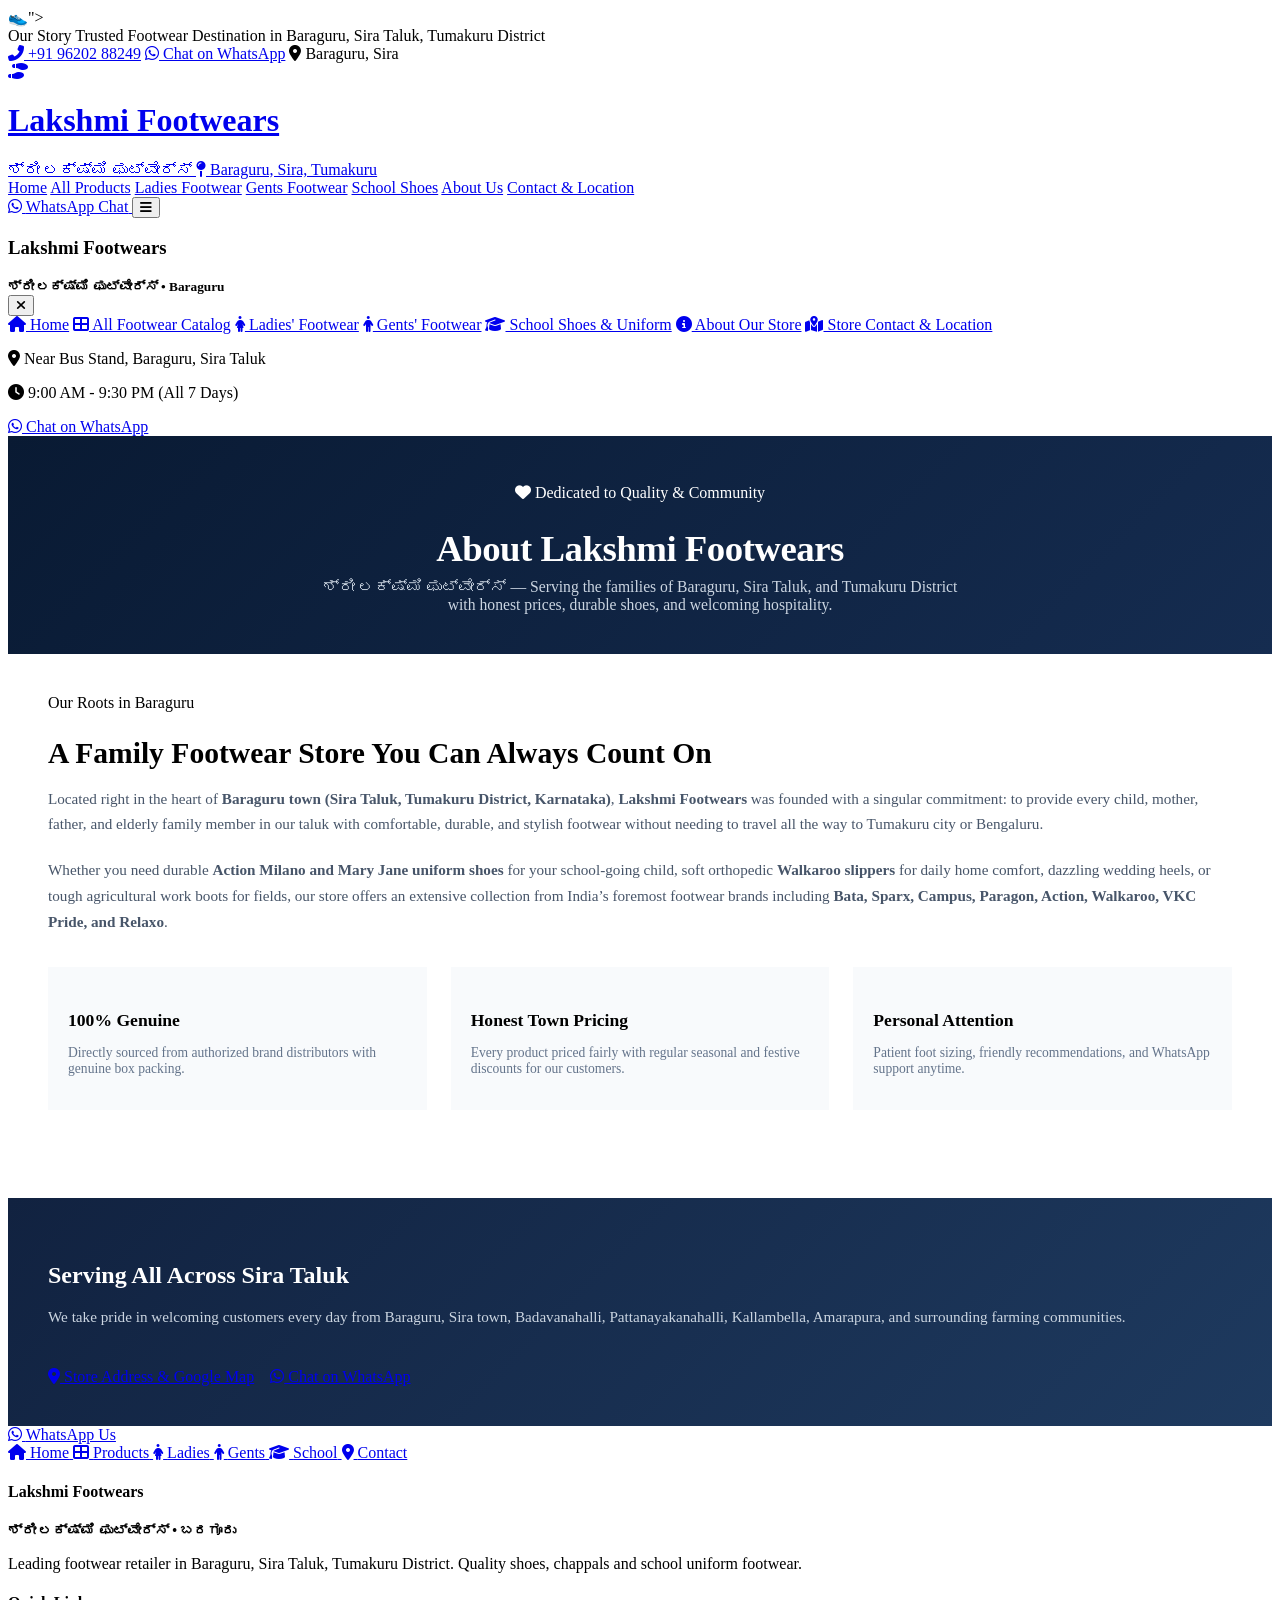
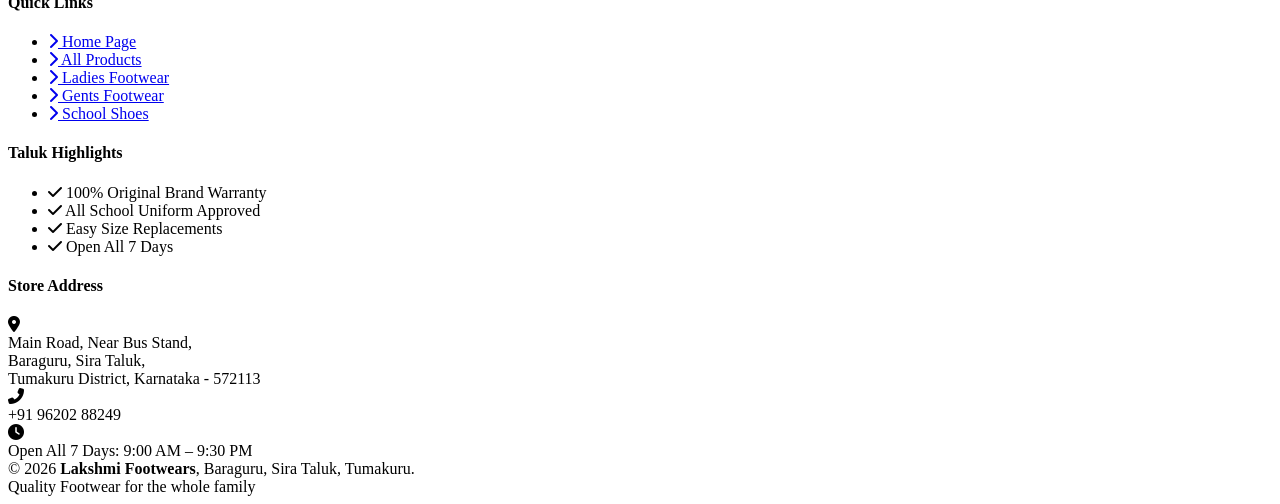
==== about.html @ 3af25283 "Add files via upload" ====
<!DOCTYPE html>
<html lang="en">
<head>
  <meta charset="UTF-8">
  <meta name="viewport" content="width=device-width, initial-scale=1.0">
  <title>About Us | Lakshmi Footwears, Baraguru, Sira Taluk, Tumakuru</title>
  <meta name="description" content="Learn about Lakshmi Footwears in Baraguru, Sira Taluk, Tumakuru. Serving families with branded footwear, ladies heels, gents shoes, and school uniform footwear.">
  
  <!-- Favicon -->
  <link rel="icon" type="image/svg+xml" href="images/favicon.svg"><text y=%22.9em%22 font-size=%2290%22>👟</text></svg>">
  
  <!-- Google Fonts: Poppins -->
  <link rel="preconnect" href="https://fonts.googleapis.com">
  <link rel="preconnect" href="https://fonts.gstatic.com" crossorigin>
  <link href="https://fonts.googleapis.com/css2?family=Poppins:wght@300;400;500;600;700;800&display=swap" rel="stylesheet">
  
  <!-- Font Awesome Icons -->
  <link rel="stylesheet" href="https://cdnjs.cloudflare.com/ajax/libs/font-awesome/6.4.0/css/all.min.css">
  
  <!-- Main Stylesheet -->
  <link rel="stylesheet" href="css/style.css">
</head>
<body>

  <!-- Top Announcement Bar -->
  <aside class="top-strip" aria-label="Announcement">
    <div class="container top-strip-inner">
      <div class="top-strip-text">
        <span class="top-badge">Our Story</span>
        <span>Trusted Footwear Destination in Baraguru, Sira Taluk, Tumakuru District</span>
      </div>
      <div class="top-strip-contacts">
        <a href="tel:+919620288249"><i class="fas fa-phone-alt"></i> +91 96202 88249</a>
        <a href="https://wa.me/919620288249" target="_blank"><i class="fab fa-whatsapp"></i> Chat on WhatsApp</a>
        <span><i class="fas fa-map-marker-alt"></i> Baraguru, Sira</span>
      </div>
    </div>
  </aside>

  <!-- Main Navigation Header -->
  <header class="main-header">
    <div class="container header-inner">
      <a href="index.html" class="brand-logo" aria-label="Lakshmi Footwears Home">
        <div class="logo-icon">
          <i class="fas fa-shoe-prints"></i>
        </div>
        <div class="logo-text">
          <h1>Lakshmi Footwears</h1>
          <span class="kannada-sub">ಶ್ರೀ ಲಕ್ಷ್ಮಿ ಫುಟ್‌ವೇರ್ಸ್</span>
          <span class="location-tag"><i class="fas fa-map-pin"></i> Baraguru, Sira, Tumakuru</span>
        </div>
      </a>

      <!-- Desktop Nav -->
      <nav class="main-nav" aria-label="Main Navigation">
        <a href="index.html" class="nav-link">Home</a>
        <a href="products.html" class="nav-link">All Products</a>
        <a href="ladies.html" class="nav-link">Ladies Footwear</a>
        <a href="gents.html" class="nav-link">Gents Footwear</a>
        <a href="school-shoes.html" class="nav-link">School Shoes</a>
        <a href="about.html" class="nav-link active">About Us</a>
        <a href="contact.html" class="nav-link">Contact & Location</a>
      </nav>

      <!-- Header Actions -->
      <div class="header-actions">
        <a href="https://wa.me/919620288249" target="_blank" class="btn-header-whatsapp">
          <i class="fab fa-whatsapp"></i>
          <span>WhatsApp Chat</span>
        </a>
        <button class="mobile-menu-btn" id="mobile-menu-btn" aria-label="Open Mobile Menu">
          <i class="fas fa-bars"></i>
        </button>
      </div>
    </div>
  </header>

  <!-- Mobile Off-canvas Drawer -->
  <div class="mobile-drawer-overlay" id="mobile-drawer-overlay"></div>
  <aside class="mobile-drawer" id="mobile-drawer" aria-label="Mobile Navigation Drawer">
    <div class="mobile-drawer-header">
      <div>
        <h3>Lakshmi Footwears</h3>
        <small style="color: var(--secondary); font-weight:600;">ಶ್ರೀ ಲಕ್ಷ್ಮಿ ಫುಟ್‌ವೇರ್ಸ್ • Baraguru</small>
      </div>
      <button class="close-drawer-btn" id="close-drawer-btn" aria-label="Close menu">
        <i class="fas fa-times"></i>
      </button>
    </div>
    <nav class="mobile-drawer-nav">
      <a href="index.html" class="mobile-drawer-link"><i class="fas fa-home"></i> Home</a>
      <a href="products.html" class="mobile-drawer-link"><i class="fas fa-th-large"></i> All Footwear Catalog</a>
      <a href="ladies.html" class="mobile-drawer-link"><i class="fas fa-female"></i> Ladies' Footwear</a>
      <a href="gents.html" class="mobile-drawer-link"><i class="fas fa-male"></i> Gents' Footwear</a>
      <a href="school-shoes.html" class="mobile-drawer-link"><i class="fas fa-graduation-cap"></i> School Shoes & Uniform</a>
      <a href="about.html" class="mobile-drawer-link active"><i class="fas fa-info-circle"></i> About Our Store</a>
      <a href="contact.html" class="mobile-drawer-link"><i class="fas fa-map-marked-alt"></i> Store Contact & Location</a>
    </nav>
    <div class="mobile-drawer-footer">
      <div class="mobile-drawer-info">
        <p><i class="fas fa-map-marker-alt"></i> Near Bus Stand, Baraguru, Sira Taluk</p>
        <p><i class="fas fa-clock"></i> 9:00 AM - 9:30 PM (All 7 Days)</p>
      </div>
      <a href="https://wa.me/919620288249" target="_blank" class="btn-whatsapp-hero" style="width: 100%; justify-content: center;">
        <i class="fab fa-whatsapp"></i> Chat on WhatsApp
      </a>
    </div>
  </aside>

  <!-- Page Header Banner -->
  <div style="background: linear-gradient(135deg, #091a33, #152c50); color: #fff; padding: 3rem 0 2.5rem; border-bottom: 3px solid var(--secondary);">
    <div class="container" style="text-align: center;">
      <span class="hero-badge-pill" style="margin-bottom: 0.75rem;">
        <i class="fas fa-heart" style="color: var(--secondary);"></i> Dedicated to Quality & Community
      </span>
      <h1 style="font-size: 2.3rem; font-weight: 800; margin-bottom: 0.5rem; letter-spacing: -0.5px;">
        About Lakshmi Footwears
      </h1>
      <p style="color: #cbd5e1; max-width: 650px; margin: 0 auto; font-size: 0.98rem;">
        ಶ್ರೀ ಲಕ್ಷ್ಮಿ ಫುಟ್‌ವೇರ್ಸ್ — Serving the families of Baraguru, Sira Taluk, and Tumakuru District with honest prices, durable shoes, and welcoming hospitality.
      </p>
    </div>
  </div>

  <!-- About Content Section -->
  <main class="section-padding">
    <div class="container">
      <div style="display: grid; grid-template-columns: 1fr; gap: 3rem; align-items: center;">
        
        <div style="background: #ffffff; border-radius: var(--radius-lg); border: 1px solid var(--border-color); padding: 2.5rem; box-shadow: var(--shadow-sm);">
          <span class="section-tag">Our Roots in Baraguru</span>
          <h2 style="font-size: 1.85rem; font-weight: 800; color: var(--primary); margin-bottom: 1rem;">
            A Family Footwear Store You Can Always Count On
          </h2>
          <p style="font-size: 0.95rem; color: #475569; line-height: 1.7; margin-bottom: 1.25rem;">
            Located right in the heart of <strong>Baraguru town (Sira Taluk, Tumakuru District, Karnataka)</strong>, <strong>Lakshmi Footwears</strong> was founded with a singular commitment: to provide every child, mother, father, and elderly family member in our taluk with comfortable, durable, and stylish footwear without needing to travel all the way to Tumakuru city or Bengaluru.
          </p>
          <p style="font-size: 0.95rem; color: #475569; line-height: 1.7; margin-bottom: 1.5rem;">
            Whether you need durable <strong>Action Milano and Mary Jane uniform shoes</strong> for your school-going child, soft orthopedic <strong>Walkaroo slippers</strong> for daily home comfort, dazzling wedding heels, or tough agricultural work boots for fields, our store offers an extensive collection from India’s foremost footwear brands including <strong>Bata, Sparx, Campus, Paragon, Action, Walkaroo, VKC Pride, and Relaxo</strong>.
          </p>

          <div style="display: grid; grid-template-columns: repeat(auto-fit, minmax(220px, 1fr)); gap: 1.5rem; margin-top: 2rem;">
            <div style="padding: 1.25rem; background: #f8fafc; border-radius: var(--radius-md); border-left: 4px solid var(--secondary);">
              <h4 style="font-size: 1.1rem; color: var(--primary); font-weight: 700; margin-bottom: 0.35rem;">100% Genuine</h4>
              <p style="font-size: 0.85rem; color: #64748b;">Directly sourced from authorized brand distributors with genuine box packing.</p>
            </div>

            <div style="padding: 1.25rem; background: #f8fafc; border-radius: var(--radius-md); border-left: 4px solid var(--accent);">
              <h4 style="font-size: 1.1rem; color: var(--primary); font-weight: 700; margin-bottom: 0.35rem;">Honest Town Pricing</h4>
              <p style="font-size: 0.85rem; color: #64748b;">Every product priced fairly with regular seasonal and festive discounts for our customers.</p>
            </div>

            <div style="padding: 1.25rem; background: #f8fafc; border-radius: var(--radius-md); border-left: 4px solid var(--whatsapp);">
              <h4 style="font-size: 1.1rem; color: var(--primary); font-weight: 700; margin-bottom: 0.35rem;">Personal Attention</h4>
              <p style="font-size: 0.85rem; color: #64748b;">Patient foot sizing, friendly recommendations, and WhatsApp support anytime.</p>
            </div>
          </div>
        </div>

        <!-- Store Features Banner -->
        <div style="background: linear-gradient(135deg, #112240, #1e3a5f); color: #fff; border-radius: var(--radius-lg); padding: 2.5rem; display: flex; flex-direction: column; gap: 1.5rem; justify-content: space-between;">
          <div>
            <h3 style="font-size: 1.5rem; font-weight: 800; margin-bottom: 0.5rem;">Serving All Across Sira Taluk</h3>
            <p style="color: #cbd5e1; font-size: 0.95rem; line-height: 1.6;">
              We take pride in welcoming customers every day from Baraguru, Sira town, Badavanahalli, Pattanayakanahalli, Kallambella, Amarapura, and surrounding farming communities.
            </p>
          </div>
          <div style="display: flex; flex-wrap: wrap; gap: 1rem;">
            <a href="contact.html" class="btn-primary">
              <i class="fas fa-map-marker-alt"></i> Store Address & Google Map
            </a>
            <a href="https://wa.me/919620288249" target="_blank" class="btn-whatsapp-hero">
              <i class="fab fa-whatsapp"></i> Chat on WhatsApp
            </a>
          </div>
        </div>

      </div>
    </div>
  </main>

  <!-- Floating WhatsApp Action Button -->
  <a href="https://wa.me/919620288249" target="_blank" class="floating-whatsapp" id="floating-whatsapp-btn" aria-label="Chat on WhatsApp">
    <i class="fab fa-whatsapp"></i>
    <span>WhatsApp Us</span>
  </a>

  <!-- Mobile Bottom Sticky Navigation Bar -->
  <nav class="mobile-bottom-bar" aria-label="Mobile Navigation">
    <a href="index.html" class="bottom-bar-item">
      <i class="fas fa-home"></i>
      <span>Home</span>
    </a>
    <a href="products.html" class="bottom-bar-item">
      <i class="fas fa-th-large"></i>
      <span>Products</span>
    </a>
    <a href="ladies.html" class="bottom-bar-item">
      <i class="fas fa-female"></i>
      <span>Ladies</span>
    </a>
    <a href="gents.html" class="bottom-bar-item">
      <i class="fas fa-male"></i>
      <span>Gents</span>
    </a>
    <a href="school-shoes.html" class="bottom-bar-item">
      <i class="fas fa-graduation-cap"></i>
      <span>School</span>
    </a>
    <a href="contact.html" class="bottom-bar-item">
      <i class="fas fa-map-marker-alt"></i>
      <span>Contact</span>
    </a>
  </nav>

  <!-- Footer -->
  <footer class="main-footer">
    <div class="container footer-grid">
      <div class="footer-col">
        <h4>Lakshmi Footwears</h4>
        <p style="color: var(--accent); font-weight: 600; font-size: 0.85rem; margin-bottom: 0.5rem;">ಶ್ರೀ ಲಕ್ಷ್ಮಿ ಫುಟ್‌ವೇರ್ಸ್ • ಬರಗೂರು</p>
        <p class="footer-about-text">
          Leading footwear retailer in Baraguru, Sira Taluk, Tumakuru District. Quality shoes, chappals and school uniform footwear.
        </p>
      </div>

      <div class="footer-col">
        <h4>Quick Links</h4>
        <ul class="footer-links-list">
          <li><a href="index.html"><i class="fas fa-chevron-right"></i> Home Page</a></li>
          <li><a href="products.html"><i class="fas fa-chevron-right"></i> All Products</a></li>
          <li><a href="ladies.html"><i class="fas fa-chevron-right"></i> Ladies Footwear</a></li>
          <li><a href="gents.html"><i class="fas fa-chevron-right"></i> Gents Footwear</a></li>
          <li><a href="school-shoes.html"><i class="fas fa-chevron-right"></i> School Shoes</a></li>
        </ul>
      </div>

      <div class="footer-col">
        <h4>Taluk Highlights</h4>
        <ul class="footer-links-list">
          <li><i class="fas fa-check" style="color:var(--whatsapp);"></i> 100% Original Brand Warranty</li>
          <li><i class="fas fa-check" style="color:var(--whatsapp);"></i> All School Uniform Approved</li>
          <li><i class="fas fa-check" style="color:var(--whatsapp);"></i> Easy Size Replacements</li>
          <li><i class="fas fa-check" style="color:var(--whatsapp);"></i> Open All 7 Days</li>
        </ul>
      </div>

      <div class="footer-col">
        <h4>Store Address</h4>
        <div class="footer-contact-item">
          <i class="fas fa-map-marker-alt"></i>
          <div>
            Main Road, Near Bus Stand,<br>
            Baraguru, Sira Taluk,<br>
            Tumakuru District, Karnataka - 572113
          </div>
        </div>
        <div class="footer-contact-item">
          <i class="fas fa-phone-alt"></i>
          <div>+91 96202 88249</div>
        </div>
        <div class="footer-contact-item">
          <i class="fas fa-clock"></i>
          <div>Open All 7 Days: 9:00 AM – 9:30 PM</div>
        </div>
      </div>
    </div>

    <div class="container footer-bottom">
      <div>
        © 2026 <strong>Lakshmi Footwears</strong>, Baraguru, Sira Taluk, Tumakuru.
      </div>
      <div>
        Quality Footwear for the whole family
      </div>
    </div>
  </footer>

  <!-- Scripts -->
  <script src="js/products-data.js"></script>
  <script src="js/main.js"></script>
</body>
</html>
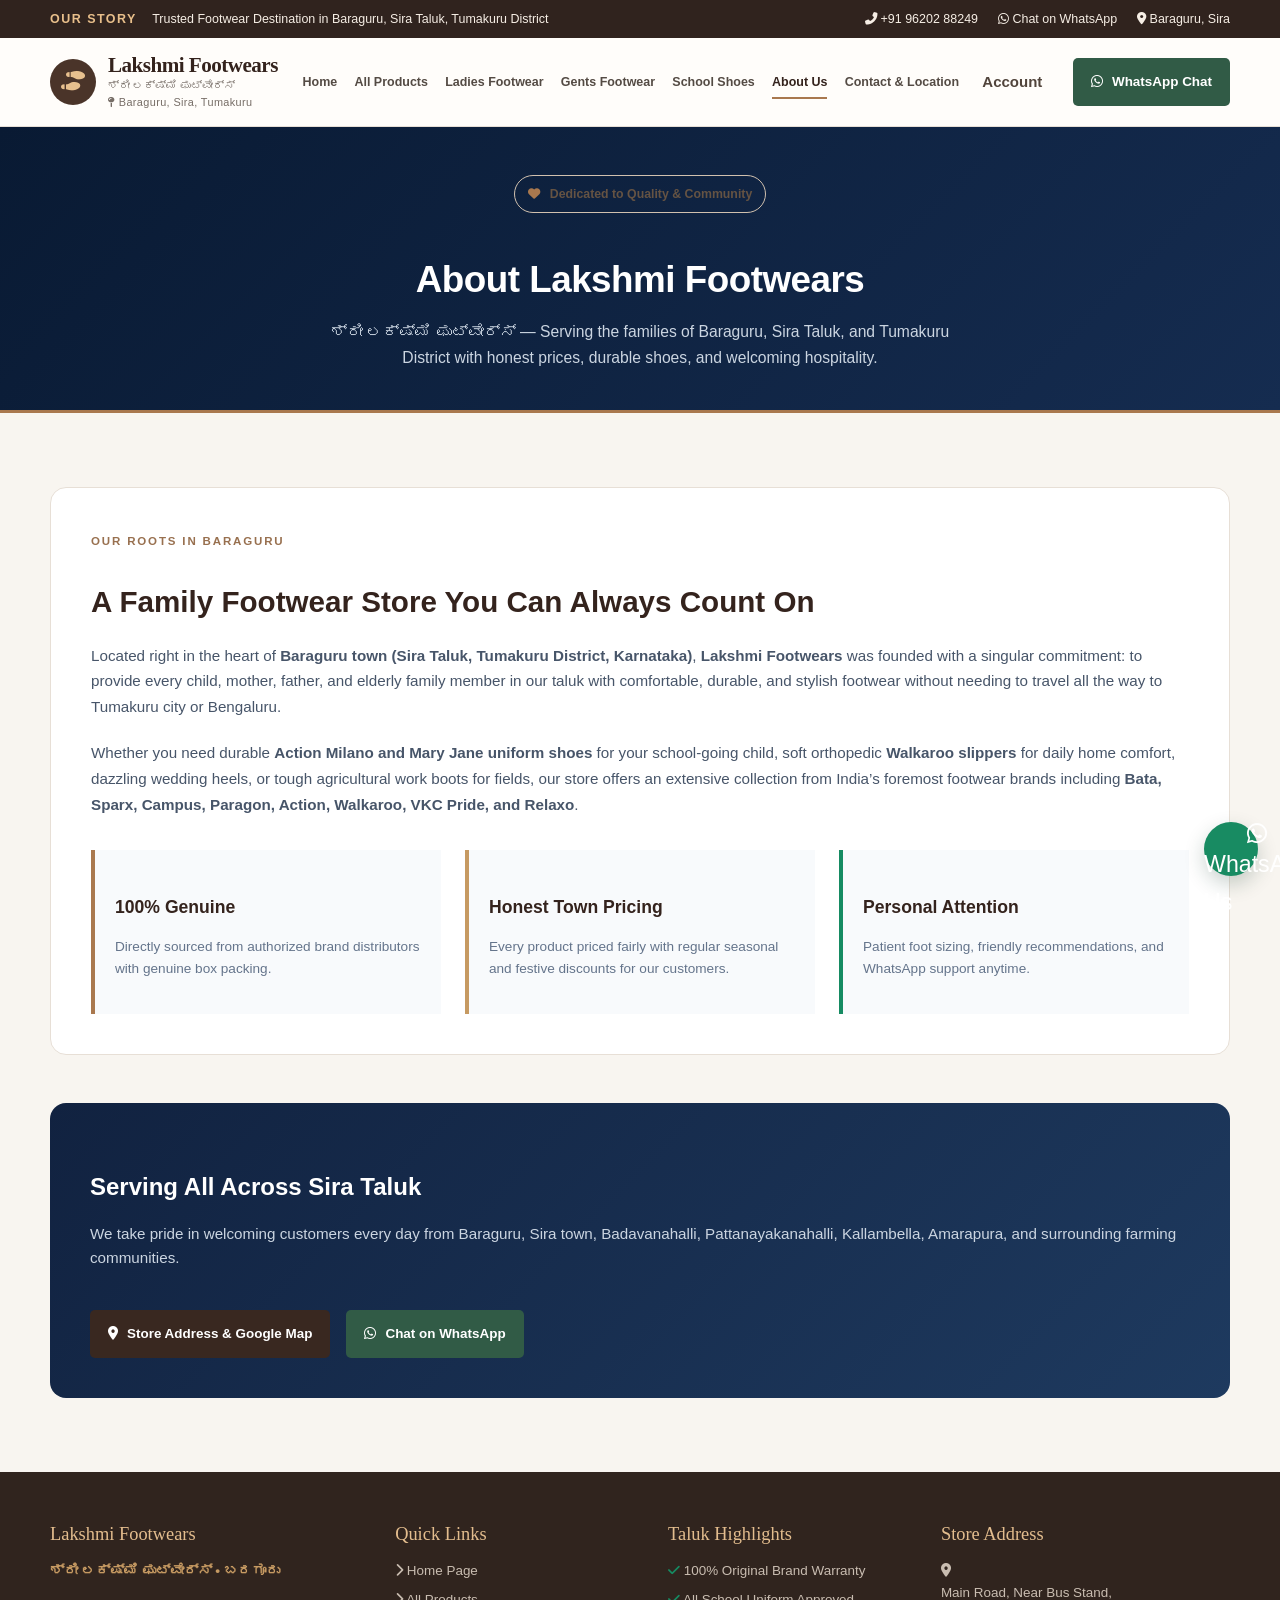
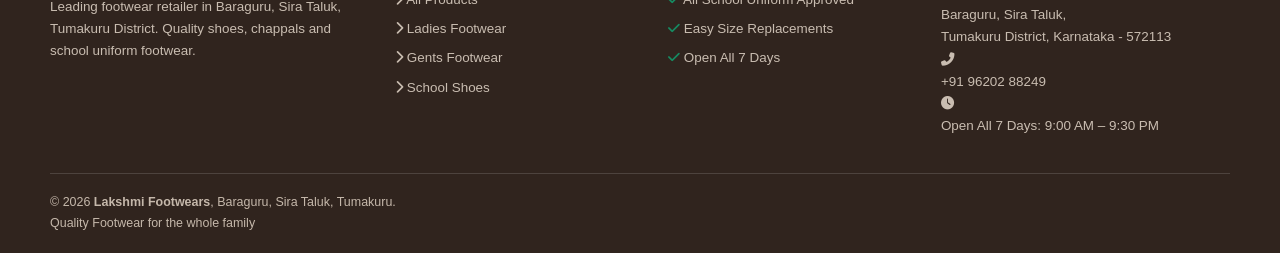
==== commit b6872dfe: "Redesign Lakshmi Footwears storefront" ====
--- a/about.html
+++ b/about.html
@@ -7,7 +7,7 @@
   <meta name="description" content="Learn about Lakshmi Footwears in Baraguru, Sira Taluk, Tumakuru. Serving families with branded footwear, ladies heels, gents shoes, and school uniform footwear.">
   
   <!-- Favicon -->
-  <link rel="icon" type="image/svg+xml" href="images/favicon.svg"><text y=%22.9em%22 font-size=%2290%22>👟</text></svg>">
+  <link rel="icon" type="image/svg+xml" href="images/favicon.svg">
   
   <!-- Google Fonts: Poppins -->
   <link rel="preconnect" href="https://fonts.googleapis.com">
--- a/css/style.css
+++ b/css/style.css
@@ -0,0 +1,6 @@
+:root{--primary:#34231d;--secondary:#a9784e;--accent:#c69a62;--bg-main:#f8f5f0;--surface:#fffdfa;--text-main:#29231f;--text-muted:#766d66;--border-color:#e7dfd6;--whatsapp:#168b62;--whatsapp-dark:#11724f;--radius-sm:8px;--radius-lg:16px;--shadow-lg:0 18px 50px rgba(53,39,28,.11);--serif:Georgia,'Times New Roman',serif;--sans:'DM Sans',Arial,sans-serif}
+*{box-sizing:border-box}html{scroll-behavior:smooth}body{margin:0;background:var(--bg-main);color:var(--text-main);font-family:var(--sans);font-size:15px;line-height:1.65}img{display:block;max-width:100%}a{color:inherit;text-decoration:none}button,input,select,textarea{font:inherit}button,a{-webkit-tap-highlight-color:transparent}.container{width:min(1180px,calc(100% - 44px));margin-inline:auto}.top-strip{background:#30231e;color:#f6eee5;font-size:.78rem}.top-strip-inner,.top-strip-contacts{display:flex;align-items:center;justify-content:space-between;gap:18px}.top-strip-inner{min-height:38px}.top-strip-contacts{gap:20px}.top-strip a:hover{color:#e9c394}.top-badge{color:#e8bf8b;font-weight:700;text-transform:uppercase;letter-spacing:.12em;margin-right:12px}.main-header{position:sticky;top:0;z-index:50;background:rgba(255,253,250,.96);border-bottom:1px solid var(--border-color);backdrop-filter:blur(14px)}.header-inner{min-height:88px;display:flex;align-items:center;justify-content:space-between;gap:24px}.brand-logo{display:flex;align-items:center;gap:12px;flex-shrink:0}.logo-icon{width:46px;height:46px;display:grid;place-items:center;background:#4a3429;color:#e7c08e;border-radius:50%;font-size:1.2rem}.logo-text h1{font:600 1.32rem/1.1 var(--serif);letter-spacing:-.025em;margin:0;color:#34231d}.kannada-sub,.location-tag{display:block;font-size:.68rem;color:var(--text-muted);line-height:1.5}.location-tag{letter-spacing:.035em}.main-nav{display:flex;align-items:center;gap:clamp(9px,1.35vw,21px)}.nav-link{font-size:.78rem;font-weight:600;color:#544b44;white-space:nowrap;padding:10px 0;position:relative}.nav-link:after{content:'';height:2px;position:absolute;bottom:3px;left:0;width:0;background:var(--secondary);transition:width .2s}.nav-link:hover:after,.nav-link.active:after{width:100%}.nav-link.active{color:var(--primary)}.header-actions{display:flex;align-items:center;gap:10px}.btn-header-whatsapp,.btn-primary,.btn-secondary,.btn-whatsapp-hero{display:inline-flex;align-items:center;justify-content:center;gap:9px;border:1px solid transparent;border-radius:5px;padding:12px 17px;font-weight:700;font-size:.84rem;transition:transform .2s,background .2s,color .2s;cursor:pointer}.btn-header-whatsapp,.btn-whatsapp-hero{background:#315b46;color:white}.btn-header-whatsapp:hover,.btn-whatsapp-hero:hover{background:#244b38;transform:translateY(-2px)}.btn-primary{background:#392820;color:white}.btn-primary:hover{background:#664832;transform:translateY(-2px)}.btn-secondary{border-color:#8f725a;color:#49382b;background:transparent}.btn-secondary:hover{background:#f0e7dc}.mobile-menu-btn{display:none;background:none;border:1px solid var(--border-color);border-radius:4px;padding:9px 12px;color:var(--primary)}.mobile-drawer-overlay{display:none;position:fixed;inset:0;background:#211a15aa;z-index:90}.mobile-drawer{position:fixed;top:0;bottom:0;left:0;width:min(350px,88vw);background:var(--surface);z-index:91;padding:24px;transform:translateX(-105%);transition:transform .25s;overflow-y:auto}.mobile-drawer.open{transform:translateX(0)}body.drawer-open .mobile-drawer-overlay{display:block}.mobile-drawer-header{display:flex;justify-content:space-between;align-items:center;padding-bottom:20px;border-bottom:1px solid var(--border-color)}.mobile-drawer-header h3{font:600 1.3rem var(--serif);margin:0}.close-drawer-btn{background:none;border:0;font-size:1.5rem;color:var(--primary)}.mobile-drawer-nav{display:grid;padding:16px 0}.mobile-drawer-link{padding:11px 5px;border-bottom:1px solid #eee7df;font-weight:600}.mobile-drawer-link i{width:24px;color:var(--secondary)}.mobile-drawer-footer{padding-top:12px}.mobile-drawer-info{color:var(--text-muted);font-size:.88rem}.hero-section{position:relative;overflow:hidden;background:#eee6da;padding:72px 0 78px}.hero-section:before{content:'';position:absolute;inset:0 0 0 54%;background:linear-gradient(115deg,transparent,#dfd0bd 70%);opacity:.65}.hero-pattern{position:absolute;width:540px;height:540px;right:-120px;top:-160px;border:1px solid #cdbba6;border-radius:50%;opacity:.45}.hero-grid{position:relative;display:grid;grid-template-columns:1fr .95fr;align-items:center;gap:48px}.hero-content{max-width:640px}.hero-badge-pill{display:inline-flex;align-items:center;gap:10px;padding:8px 13px;border:1px solid #d1c1af;border-radius:30px;color:#655343;font-size:.77rem;font-weight:600}.dot{width:7px;height:7px;background:#9d704a;border-radius:50%}.hero-title{font:500 clamp(2.6rem,5.2vw,4.6rem)/1.05 var(--serif);letter-spacing:-.045em;color:#30231d;margin:21px 0}.highlight{color:#9c704e;font-style:italic}.hero-subtitle{font-size:1rem;max-width:580px;color:#62574e}.hero-features-chips{display:flex;flex-wrap:wrap;gap:9px;margin:23px 0 28px}.hero-chip{font-size:.74rem;color:#5b5048;background:#f8f4ee;border:1px solid #e3d8cb;padding:6px 10px;border-radius:3px}.hero-cta-group{display:flex;gap:11px;flex-wrap:wrap}.hero-card-showcase{display:grid;grid-template-columns:1fr 1fr;gap:14px;transform:rotate(1deg)}.hero-mini-card{background:#fffdfa;padding:8px;box-shadow:0 12px 28px #44301a1c;border:1px solid #e9dfd4}.hero-mini-card:nth-child(even){transform:translateY(20px)}.hero-mini-img-wrap{height:170px;overflow:hidden;background:#e8e0d7}.hero-mini-img-wrap img{height:100%;width:100%;object-fit:cover}.hero-mini-content{padding:10px 8px}.hero-mini-content h4{margin:0;font:600 1.05rem var(--serif)}.hero-mini-content p{margin:2px 0;color:var(--text-muted);font-size:.78rem}.hero-mini-price{color:#806044;font-weight:700;font-size:.82rem}.section-padding{padding:74px 0}.section-header{text-align:center;max-width:720px;margin:0 auto 35px}.section-tag{text-transform:uppercase;color:#98704f;font-size:.72rem;font-weight:700;letter-spacing:.16em}.section-title{font:500 clamp(2rem,3.4vw,3rem)/1.15 var(--serif);letter-spacing:-.035em;margin:9px 0;color:#34251e}.section-desc{color:var(--text-muted);margin:0 auto}.category-banner-card{display:block;position:relative;min-height:175px;padding:26px;background:#ede4d8;border:1px solid #e0d5c8;transition:.2s}.category-banner-card:hover{transform:translateY(-4px);box-shadow:var(--shadow-lg)}.category-banner-card h3{font:500 1.5rem var(--serif)}.category-banner-card p{color:var(--text-muted)}.products-grid{display:grid;grid-template-columns:repeat(4,minmax(0,1fr));gap:18px}.product-empty-state{grid-column:1/-1;padding:34px 24px;text-align:center;background:#fffdfa;border:1px solid var(--border-color);color:var(--text-muted)}.product-empty-state h3{font:500 1.3rem var(--serif);color:var(--primary);margin:0 0 6px}.filter-toolbar{display:flex;align-items:center;justify-content:space-between;gap:18px;flex-wrap:wrap;margin-bottom:26px}.search-input-wrapper{position:relative;flex:1;min-width:240px}.search-input-wrapper i{position:absolute;left:14px;top:50%;transform:translateY(-50%);color:#897b6f}.search-input{width:100%;border:1px solid var(--border-color);background:white;padding:12px 14px 12px 42px;outline:none}.search-input:focus,.form-control:focus{border-color:#9d7656;box-shadow:0 0 0 3px #a9784e1c}.filter-btn-group{display:flex;gap:7px;flex-wrap:wrap}.filter-btn{background:transparent;border:1px solid var(--border-color);padding:9px 13px;color:#5e534b;cursor:pointer}.filter-btn.active,.filter-btn:hover{background:#403027;color:white;border-color:#403027}.page-hero{padding:54px 0;background:#eee6da}.page-hero h1{font:500 clamp(2.1rem,4vw,3.4rem)/1.12 var(--serif);margin:0 0 12px;color:var(--primary)}.page-hero p{max-width:720px;color:#655b53}.contact-info-card,.contact-form-card,.contact-layout-grid>*, .about-card{background:#fffdfa;border:1px solid var(--border-color);padding:24px}.contact-info-icon{width:44px;height:44px;background:#f0e7dc;color:#8e6747;display:grid;place-items:center;margin-bottom:14px}.contact-info-text h3{font:600 1.1rem var(--serif);margin:0 0 8px}.contact-info-text p{color:var(--text-muted);margin:0}.contact-layout-grid{display:grid;grid-template-columns:1.1fr .9fr;gap:22px}.contact-form-card h3{font:500 1.5rem var(--serif);margin:0}.contact-form-card>p{color:var(--text-muted)}.form-group{margin:15px 0}.form-group label{display:block;font-size:.83rem;font-weight:700;margin-bottom:5px}.form-control{width:100%;border:1px solid var(--border-color);padding:11px 12px;background:white;color:var(--text-main);outline:none}.form-status{margin-top:12px;font-size:.88rem}.main-footer{background:#30241e;color:#eee5dc;padding:52px 0 20px}.footer-grid{display:grid;grid-template-columns:1.3fr 1fr 1fr 1.2fr;gap:32px}.footer-col h3,.footer-col h4{font:500 1.15rem var(--serif);color:#e3bd8e;margin:0 0 15px}.footer-about-text,.footer-col li,.footer-contact-item{font-size:.84rem;color:#c9bdb1}.footer-links-list{list-style:none;padding:0;margin:0}.footer-links-list li{margin:7px 0}.footer-links-list a:hover{color:#ebcda6}.footer-bottom{border-top:1px solid #ffffff24;margin-top:36px;padding-top:18px;color:#c5b8ab;font-size:.78rem}.floating-whatsapp{position:fixed;right:22px;bottom:24px;width:54px;height:54px;border-radius:50%;display:grid;place-items:center;background:#188b62;color:white;font-size:1.45rem;z-index:40;box-shadow:0 8px 20px #173b2d3a}.mobile-bottom-bar{display:none}.modal-overlay{display:none;position:fixed;inset:0;background:#1d1713b8;z-index:110;align-items:center;justify-content:center;padding:18px}.modal-overlay.open{display:flex}.modal-container{background:#fffdfa;width:min(850px,100%);padding:28px;position:relative}.modal-close-btn{position:absolute;right:12px;top:8px;background:none;border:0;font-size:1.8rem;cursor:pointer}.modal-content-grid{display:grid;grid-template-columns:1fr 1fr;gap:24px}.modal-image-col img{width:100%;max-height:400px;object-fit:contain;background:#f2eee8}.modal-title{font:500 1.8rem var(--serif)}.account-trigger{border:0;background:transparent;color:#51443b;font-weight:700;cursor:pointer}.account-modal{width:min(440px,100%);padding:34px}.account-modal h2{font:500 2rem var(--serif);margin:0}.account-modal p{color:var(--text-muted)}.account-tabs{display:flex;border-bottom:1px solid var(--border-color);margin:18px 0}.account-tabs button{flex:1;background:none;border:0;padding:10px;cursor:pointer;color:var(--text-muted)}.account-tabs button.active{color:var(--primary);border-bottom:2px solid var(--secondary);font-weight:700}.account-note{font-size:.78rem;background:#f3eee7;padding:12px;color:#685d54}.password-row{position:relative}.password-row .form-control{padding-right:70px}.password-toggle{position:absolute;right:8px;top:50%;transform:translateY(-50%);border:0;background:none;color:#826449;cursor:pointer}.sr-only{position:absolute;width:1px;height:1px;padding:0;margin:-1px;overflow:hidden;clip:rect(0,0,0,0);white-space:nowrap;border:0}:focus-visible{outline:3px solid #b68a5e;outline-offset:3px}
+@media(max-width:1080px){.main-nav{display:none}.mobile-menu-btn{display:block}.header-inner{min-height:76px}.header-actions{margin-left:auto}.products-grid{grid-template-columns:repeat(3,minmax(0,1fr))}.footer-grid{grid-template-columns:repeat(2,1fr)}}
+@media(max-width:700px){.container{width:min(100% - 30px,560px)}.top-strip-contacts{display:none}.top-strip-inner{justify-content:center;min-height:34px}.top-strip-text{font-size:.7rem}.header-inner{gap:8px}.logo-icon{width:39px;height:39px}.logo-text h1{font-size:1.12rem}.location-tag{font-size:.62rem}.btn-header-whatsapp{padding:9px 10px;font-size:.74rem}.btn-header-whatsapp span{display:none}.hero-section{padding:48px 0 58px}.hero-section:before{inset:50% 0 0}.hero-grid{grid-template-columns:1fr;gap:35px}.hero-title{font-size:clamp(2.5rem,13vw,3.7rem)}.hero-subtitle{font-size:.94rem}.hero-card-showcase{max-width:480px;margin:auto}.hero-mini-img-wrap{height:135px}.section-padding{padding:54px 0}.section-header{margin-bottom:25px}.products-grid{grid-template-columns:repeat(2,minmax(0,1fr));gap:11px}.filter-toolbar{align-items:stretch}.search-input-wrapper{flex-basis:100%}.filter-btn-group{width:100%;overflow:auto;flex-wrap:nowrap}.filter-btn{white-space:nowrap;font-size:.79rem}.contact-layout-grid{grid-template-columns:1fr}.footer-grid{grid-template-columns:1fr 1fr;gap:22px}.mobile-bottom-bar{position:fixed;display:flex;bottom:0;left:0;right:0;z-index:45;background:#fffdfa;border-top:1px solid var(--border-color);justify-content:space-around;padding:8px 3px calc(8px + env(safe-area-inset-bottom))}.bottom-bar-item{display:grid;justify-items:center;gap:2px;color:#776b60;font-size:.62rem;min-width:42px}.bottom-bar-item i{font-size:1rem}.bottom-bar-item.active{color:#7b563a}.floating-whatsapp{bottom:76px;right:16px;width:48px;height:48px}.main-footer{padding-bottom:84px}.modal-content-grid{grid-template-columns:1fr}.modal-image-col img{max-height:250px}}
+@media(max-width:420px){.footer-grid{grid-template-columns:1fr}.hero-cta-group>*{flex:1 1 100%}.hero-mini-img-wrap{height:112px}.hero-mini-content h4{font-size:.92rem}.hero-mini-content{padding:8px 5px}}
+@media(prefers-reduced-motion:reduce){*,*:before,*:after{scroll-behavior:auto!important;transition:none!important;animation:none!important}}
